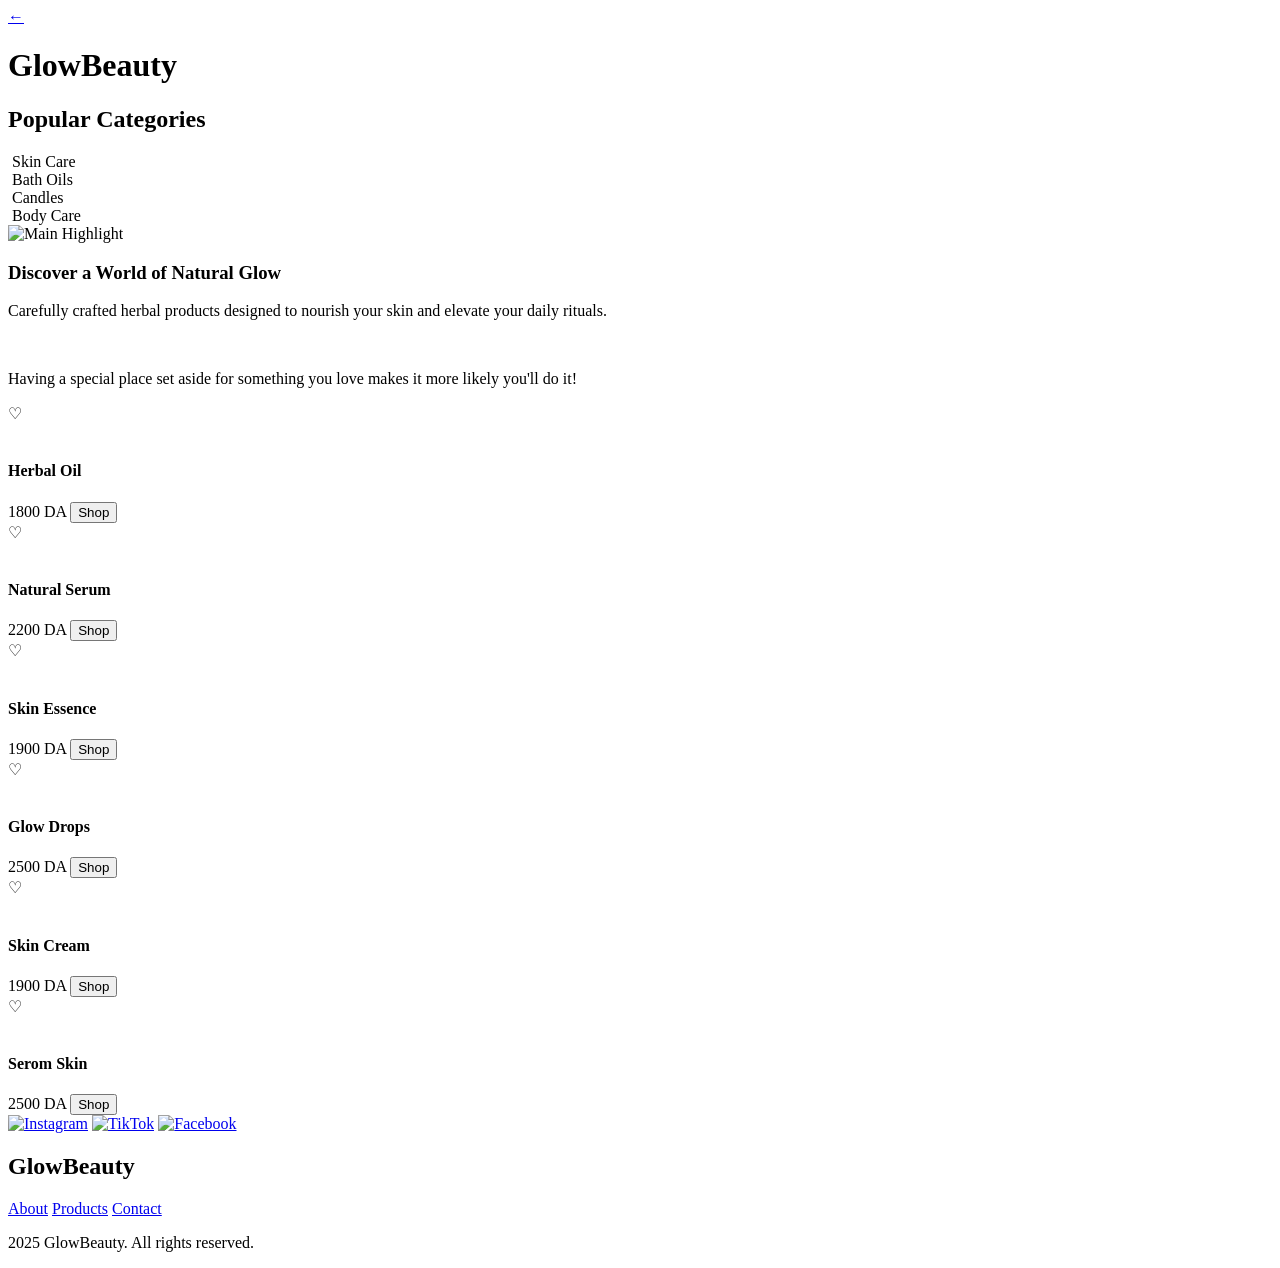
==== products.html @ 5063c492 "Update products.html" ====
<!DOCTYPE html>
<html lang="en">
<head>
  <meta charset="UTF-8">
  <title>GlowBeauty Shop</title>

  <!-- Fonts -->
  <link href="https://fonts.googleapis.com/css2?family=Playfair+Display:wght@400;500&family=Poppins:wght@300;400;500&display=swap" rel="stylesheet">
  <link href="https://fonts.googleapis.com/css2?family=Dancing+Script:wght@700&display=swap" rel="stylesheet">

  <link rel="stylesheet" href="products.css">
</head>
<body>

<!-- Navbar -->
<header class="navbar reveal">
  <a href="index.html" class="back-arrow">&#8592;</a>
  <h1 class="brand">GlowBeauty</h1>
</header>

<!-- Categories -->
<section class="categories reveal">
  <h2>Popular Categories</h2>

  <div class="categories-list">
    <div class="category">
      <img src="images/SkinCare.png" alt="">
      <span>Skin Care</span>
    </div>
    <div class="category">
      <img src="images/BathOils.png" alt="">
      <span>Bath Oils</span>
    </div>
    <div class="category">
      <img src="images/Candles.png" alt="">
      <span>Candles</span>
    </div>
    <div class="category">
      <img src="images/Bodycare.png" alt="">
      <span>Body Care</span>
    </div>
  </div>
</section>

<!-- Highlight -->
<section class="highlight reveal">
  <!-- الصورة الرئيسية -->
  <div class="highlight-image">
    <img src="images/highlight.png" alt="Main Highlight">
  </div>

  <!-- النص -->
  <div class="highlight-text">
    <h3>Discover a World of Natural Glow</h3>
    <p>
      Carefully crafted herbal products designed to nourish your skin
      and elevate your daily rituals.
    </p>

    <!-- الصور الصغيرة أسفل النص -->
    <div class="random-images">
      <img src="images/small1.png" alt="" class="random-img circle">
      <img src="images/small2.png" alt="" class="random-img square">
    </div>
  </div>
</section>




<!-- Products -->
<section class="products-section">
  <p class="motivational-text">
    Having a special place set aside for something you love makes it more likely you'll do it!
  </p>

  <div class="products-grid">
    <div class="product">
      <div class="heart">&#9825;</div>
      <img src="images/HerbalOil.png" alt="">
      <h4>Herbal Oil</h4>
      <span>1800 DA</span>
      <button class="shop-btn">Shop</button>
    </div>

    <div class="product">
      <div class="heart">&#9825;</div>
      <img src="images/NaturalSerum.png" alt="">
      <h4>Natural Serum</h4>
      <span>2200 DA</span>
      <button class="shop-btn">Shop</button>
    </div>

    <div class="product">
      <div class="heart">&#9825;</div>
      <img src="images/SkinEssence.png" alt="">
      <h4>Skin Essence</h4>
      <span>1900 DA</span>
      <button class="shop-btn">Shop</button>
    </div>

    <div class="product">
      <div class="heart">&#9825;</div>
      <img src="images/GlowDrops.png" alt="">
      <h4>Glow Drops</h4>
      <span>2500 DA</span>
      <button class="shop-btn">Shop</button>
    </div>
    <div class="product">
      <div class="heart">&#9825;</div>
      <img src="images/pomada.webp" alt="">
      <h4>Skin Cream</h4>
      <span>1900 DA</span>
      <button class="shop-btn">Shop</button>
    </div>

    <div class="product">
      <div class="heart">&#9825;</div>
      <img src="images/seroma.webp" alt="">
      <h4>Serom Skin</h4>
      <span>2500 DA</span>
      <button class="shop-btn">Shop</button>
    </div>
  </div>
</section>

<footer class="footer">
  <div class="footer-container">
    
    <!-- أيقونات التواصل على اليسار -->
    <div class="footer-social">
      <a href="#"><img src="images/insta.png" alt="Instagram"></a>
      <a href="#"><img src="images/tiktok.png" alt="TikTok"></a>
      <a href="#"><img src="images/facbook.png" alt="Facebook"></a>
    </div>

    <!-- اسم الموقع في الوسط -->
    <div class="footer-logo">
      <h2>GlowBeauty</h2>
    </div>

    <!-- روابط Footer على اليمين -->
    <div class="footer-links">
  <a href="index.html#about">About</a>
  <a href="index.html#products">Products</a>
  <a href="index.html#contact">Contact</a>
</div>


  </div>
  <p class="footer-copy"> 2025 GlowBeauty. All rights reserved.</p>
</footer>

<script>
  // تغيير القلب عند الضغط
  const hearts = document.querySelectorAll('.heart');
  hearts.forEach(heart => {
    heart.addEventListener('click', () => {
      if (heart.textContent === '♡') {
        heart.textContent = '♥';
      } else {
        heart.textContent = '♡';
      }
    });
  });
</script>


<!-- Animation Script -->
<script>
const reveals = document.querySelectorAll(".reveal");

const observer = new IntersectionObserver((entries, obs) => {
  entries.forEach(entry => {
    if (entry.isIntersecting) {
      entry.target.classList.add("visible");
      obs.unobserve(entry.target);
    }
  });
}, { threshold: 0.2 });

reveals.forEach(el => observer.observe(el));
</script>

</body>
</html>
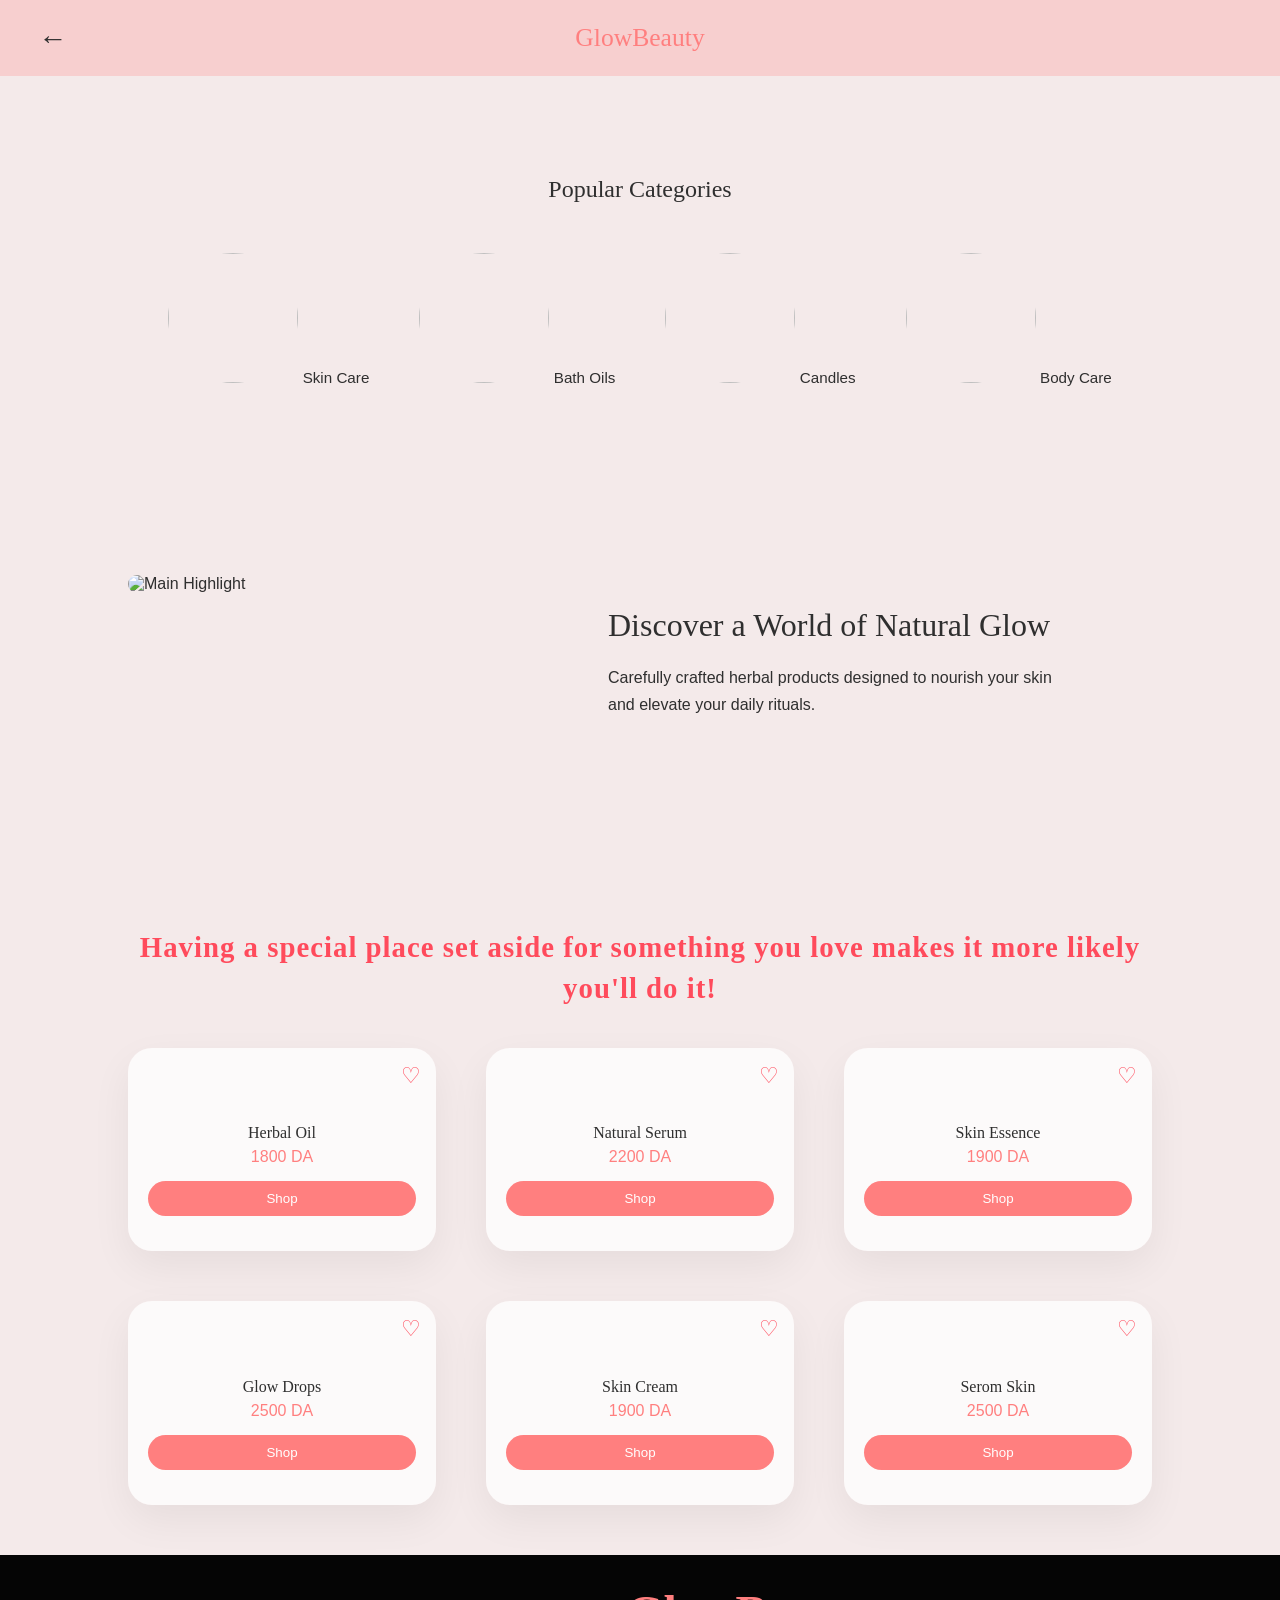
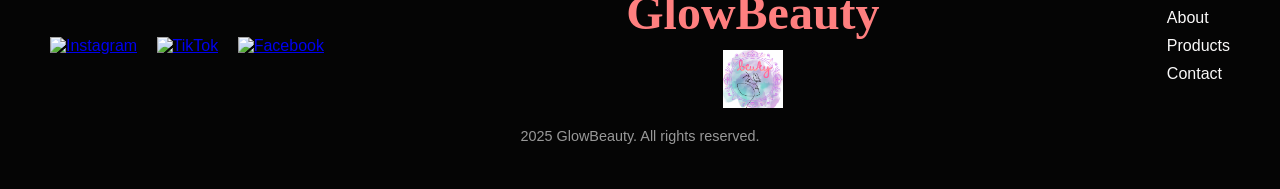
==== commit 03001d25: "Modifier Footer" ====
--- a/products.html
+++ b/products.html
@@ -3,7 +3,8 @@
 <head>
   <meta charset="UTF-8">
   <title>GlowBeauty Shop</title>
-
+  <link rel="icon" type="image/png" href="images/logo.png">
+  <meta name="viewport" content="width=device-width, initial-scale=1.0">
   <!-- Fonts -->
   <link href="https://fonts.googleapis.com/css2?family=Playfair+Display:wght@400;500&family=Poppins:wght@300;400;500&display=swap" rel="stylesheet">
   <link href="https://fonts.googleapis.com/css2?family=Dancing+Script:wght@700&display=swap" rel="stylesheet">
@@ -137,6 +138,8 @@
     <!-- اسم الموقع في الوسط -->
     <div class="footer-logo">
       <h2>GlowBeauty</h2>
+      <img src="images/logo.png" alt="GlowBeauty Logo" class="footer-logo-img">
+
     </div>
 
     <!-- روابط Footer على اليمين -->
--- a/products.css
+++ b/products.css
@@ -0,0 +1,467 @@
+body {
+  margin: 0;
+  font-family: "Poppins", sans-serif;
+  background: #eededea1;
+  color: #2f2f2f;
+}
+
+h1, h2, h3, h4 {
+  font-family: "Playfair Display", serif;
+}
+
+/* Navbar */
+.navbar {
+  display: flex;
+  align-items: center;
+  justify-content: center;
+  padding: 6px 10%;
+  position: relative;
+  background: #ff7f7f41;
+  min-height: 48px;
+}
+.back-arrow {
+  position: absolute;
+  left: 3%;
+  font-size: 1.8rem;
+  text-decoration: none;
+  color: #2f2f2f;
+  transition: transform 0.3s ease;
+}
+.back-arrow:hover {
+  transform: translateX(-6px);
+}
+.brand {
+  color: #ff7f7f;
+  font-size: 1.6rem;
+  font-weight: 500;
+}
+
+/* Categories */
+.categories {
+  text-align: center;
+  padding: 80px 10%;
+}
+.categories h2 {
+  font-weight: 400;
+  margin-bottom: 50px;
+}
+.categories-list {
+  display: flex;
+  justify-content: center;
+  gap: 50px;
+  flex-wrap: wrap;
+}
+.category img {
+  width: 130px;
+  height: 130px;
+  border-radius: 50%;
+  object-fit: cover;
+  margin-bottom: 12px;
+  transition: transform 0.4s ease;
+}
+.category:hover img {
+  transform: scale(1.08);
+}
+.category span {
+  font-size: 0.95rem;
+}
+
+/* Highlight */
+.highlight {
+  display: flex;
+  align-items: flex-start;
+  gap: 60px;
+  padding: 100px 10%;
+  flex-wrap: wrap;
+}
+.highlight-image {
+  max-width: 420px;
+  width: 100%;
+}
+.highlight-image img {
+  width: 100%;
+  display: block;
+  border-radius: 20px;
+  transition: transform 0.4s ease;
+}
+.highlight-image img:hover {
+  transform: scale(1.05);
+}
+.highlight-text {
+  max-width: 460px;
+}
+.highlight-text h3 {
+  font-size: 2rem;
+  font-weight: 400;
+  margin-bottom: 20px;
+}
+.highlight-text p {
+  line-height: 1.7;
+  margin-bottom: 30px;
+}
+.random-images {
+  display: flex;
+  gap: 50px; 
+  flex-wrap: wrap; 
+  justify-content: flex-start;
+}
+.random-img {
+  width: 160px;
+  transition: transform 0.3s ease;
+  cursor: pointer;
+}
+.random-img.circle {
+  border-radius: 50%;
+}
+.random-img.square {
+  border-radius: 8px;
+}
+.random-img:hover {
+  transform: scale(1.2) rotate(5deg);
+}
+
+
+/* Products */
+.products-section {
+  padding: 50px 10%;
+}
+.motivational-text {
+  text-align: center;
+  font-size: 1.8rem;
+  font-family: 'Dancing Script', cursive; 
+  font-weight: 700;
+  color: #ff4b5c;
+  margin-bottom: 40px;
+  line-height: 1.4;
+  letter-spacing: 1px;
+}
+.products-grid {
+  display: grid;
+  grid-template-columns: repeat(auto-fit, minmax(220px, 1fr));
+  gap: 50px;
+}
+.product {
+  position: relative;
+  display: flex;
+  flex-direction: column;
+  justify-content: space-between;
+  background: rgba(255,255,255,0.75);
+  border-radius: 24px;
+  padding: 35px 20px;
+  text-align: center;
+  box-shadow: 0 15px 40px rgba(0,0,0,0.06);
+  transition: all 0.4s ease;
+}
+.product:hover {
+  transform: translateY(-12px);
+  box-shadow: 0 30px 70px rgba(0,0,0,0.08);
+}
+.product img {
+  max-width: 120px;
+  margin-bottom: 20px;
+  transition: transform 0.4s ease;
+}
+.product:hover img {
+  transform: scale(1.08);
+}
+.product h4 {
+  font-weight: 400;
+  margin-bottom: 6px;
+}
+.product span {
+  color: #ff7f7f;
+  font-weight: 500;
+  margin-bottom: 15px;
+}
+.heart {
+  position: absolute;
+  top: 15px;
+  right: 15px;
+  font-size: 22px;
+  color: #ff4b5c;
+  cursor: pointer;
+  transition: transform 0.3s ease, color 0.3s ease;
+}
+.heart:hover {
+  transform: scale(1.2);
+  color: #ff1a1a;
+}
+.shop-btn {
+  margin-top: auto; 
+  padding: 10px 25px;
+  background: #ff7f7f;
+  color: #fff;
+  border: none;
+  border-radius: 20px;
+  cursor: pointer;
+  font-weight: 500;
+  transition: background 0.3s ease, transform 0.3s ease;
+}
+.shop-btn:hover {
+  background: #ff4b5c;
+  transform: translateY(-3px);
+}
+
+
+/* ================= Footer ================= */
+.footer {
+  background-color: #050505;
+  padding: 30px 50px;
+  color: #333;
+}
+
+.footer-container {
+  display: flex;
+  align-items: center;
+  justify-content: space-between;
+  flex-wrap: wrap;
+}
+
+/* أيقونات التواصل */
+.footer-social a {
+  margin-right: 15px;
+  display: inline-block;
+}
+
+.footer-social img {
+  width: 30px;
+  height: 30px;
+  transition: transform 0.3s;
+}
+
+.footer-social a:hover img {
+  transform: scale(1.2);
+}
+
+/* اسم الموقع */
+.footer-logo {
+  text-align: center;
+  flex: 1;
+}
+
+.footer-logo h2 {
+  color: #ff7f7f;
+  font-size: 3rem; /* أصغر قليلاً من قبل */
+  margin: 0;
+  margin-bottom: 10px;
+}
+
+.footer-logo-img {
+  width: 60px; /* حجم أصغر */
+  display: block;
+  margin: 0 auto; /* تحت الاسم */
+}
+
+/* روابط Footer */
+.footer-links {
+  display: flex;
+  flex-direction: column;
+  gap: 10px;
+}
+
+.footer-links a {
+  text-decoration: none;
+  color: #faf9f9;
+  transition: color 0.3s;
+}
+
+.footer-links a:hover {
+  color: #ff7f7f;
+}
+
+/* حقوق الطبع أسفل Footer */
+.footer-copy {
+  text-align: center;
+  margin-top: 20px;
+  font-size: 0.9rem;
+  color: #999;
+}
+
+/* ================= MOBILE RESPONSIVE ================= */
+@media (max-width: 768px) {
+  .footer {
+    padding: 25px 20px;
+  }
+
+  .footer-container {
+    flex-direction: column;
+    align-items: center;
+    gap: 20px;
+  }
+
+  .footer-social {
+    order: 1;
+    justify-content: center;
+  }
+
+  .footer-logo {
+    order: 2;
+    text-align: center;
+  }
+
+  .footer-logo h2 {
+    font-size: 2.2rem; /* أصغر للهاتف */
+  }
+
+  .footer-logo-img {
+    width: 50px; /* أصغر قليلاً للهاتف */
+  }
+
+  .footer-links {
+    order: 3;
+    flex-direction: row; /* روابط بشكل أفقي للهاتف */
+    gap: 15px;
+    justify-content: center;
+    flex-wrap: wrap;
+  }
+
+  .footer-links a {
+    font-size: 0.9rem;
+  }
+
+  .footer-copy {
+    font-size: 0.8rem;
+    margin-top: 15px;
+  }
+}
+
+
+
+/* Animation */
+.reveal {
+  opacity: 0;
+  transform: translateY(30px);
+  transition: all 0.8s ease;
+}
+
+.reveal.visible {
+  opacity: 1;
+  transform: translateY(0);
+}
+
+/* ================== MOBILE RESPONSIVE (ADD ONLY) ================== */
+@media (max-width: 768px) {
+
+  /* Navbar */
+  .navbar {
+    padding: 8px 4%;
+  }
+
+  .back-arrow {
+    left: 4%;
+    font-size: 1.5rem;
+  }
+
+  .brand {
+    font-size: 1.2rem;
+  }
+
+  /* Categories */
+  .categories {
+    padding: 50px 4%;
+  }
+
+  .categories h2 {
+    font-size: 1.5rem;
+    margin-bottom: 30px;
+  }
+
+  .categories-list {
+    gap: 15px;
+    justify-content: center;
+  }
+
+  .category img {
+    width: 80px;
+    height: 80px;
+  }
+
+  .category span {
+    font-size: 0.85rem;
+  }
+
+  /* Highlight */
+  .highlight {
+    flex-direction: column;
+    align-items: center;
+    padding: 40px 4%;
+    gap: 20px;
+    text-align: center;
+  }
+
+  .highlight-image {
+    max-width: 300px;
+  }
+
+  .highlight-text {
+    max-width: 100%;
+  }
+
+  .highlight-text h3 {
+    font-size: 1.4rem;
+  }
+
+  .highlight-text p {
+    font-size: 0.9rem;
+  }
+
+  .random-images {
+    justify-content: center;
+    gap: 12px;
+  }
+
+  .random-img {
+    width: 50px;
+    height: 50px;
+  }
+
+  /* Products Section */
+  .products-section {
+    padding: 30px 4%;
+  }
+
+  .motivational-text {
+    font-size: 1.5rem;
+    margin-bottom: 25px;
+  }
+
+ /* Products Section */
+  .products-section {
+    padding: 30px 4%;
+  }
+
+  .products-grid {
+    grid-template-columns: repeat(2, 1fr); /* عرض بطاقتين لكل صف */
+    gap: 20px;
+  }
+
+  .product {
+    padding: 15px;
+  }
+
+  .product img {
+    max-width: 90px;
+    margin-bottom: 10px;
+  }
+
+  .product h4 {
+    font-size: 1rem;
+  }
+
+  .product span {
+    font-size: 0.9rem;
+  }
+
+  .shop-btn {
+    font-size: 0.85rem;
+    padding: 8px 15px;
+  }
+
+  .heart {
+    top: 10px;
+    right: 10px;
+    font-size: 18px;
+  }
+}
+
+  
